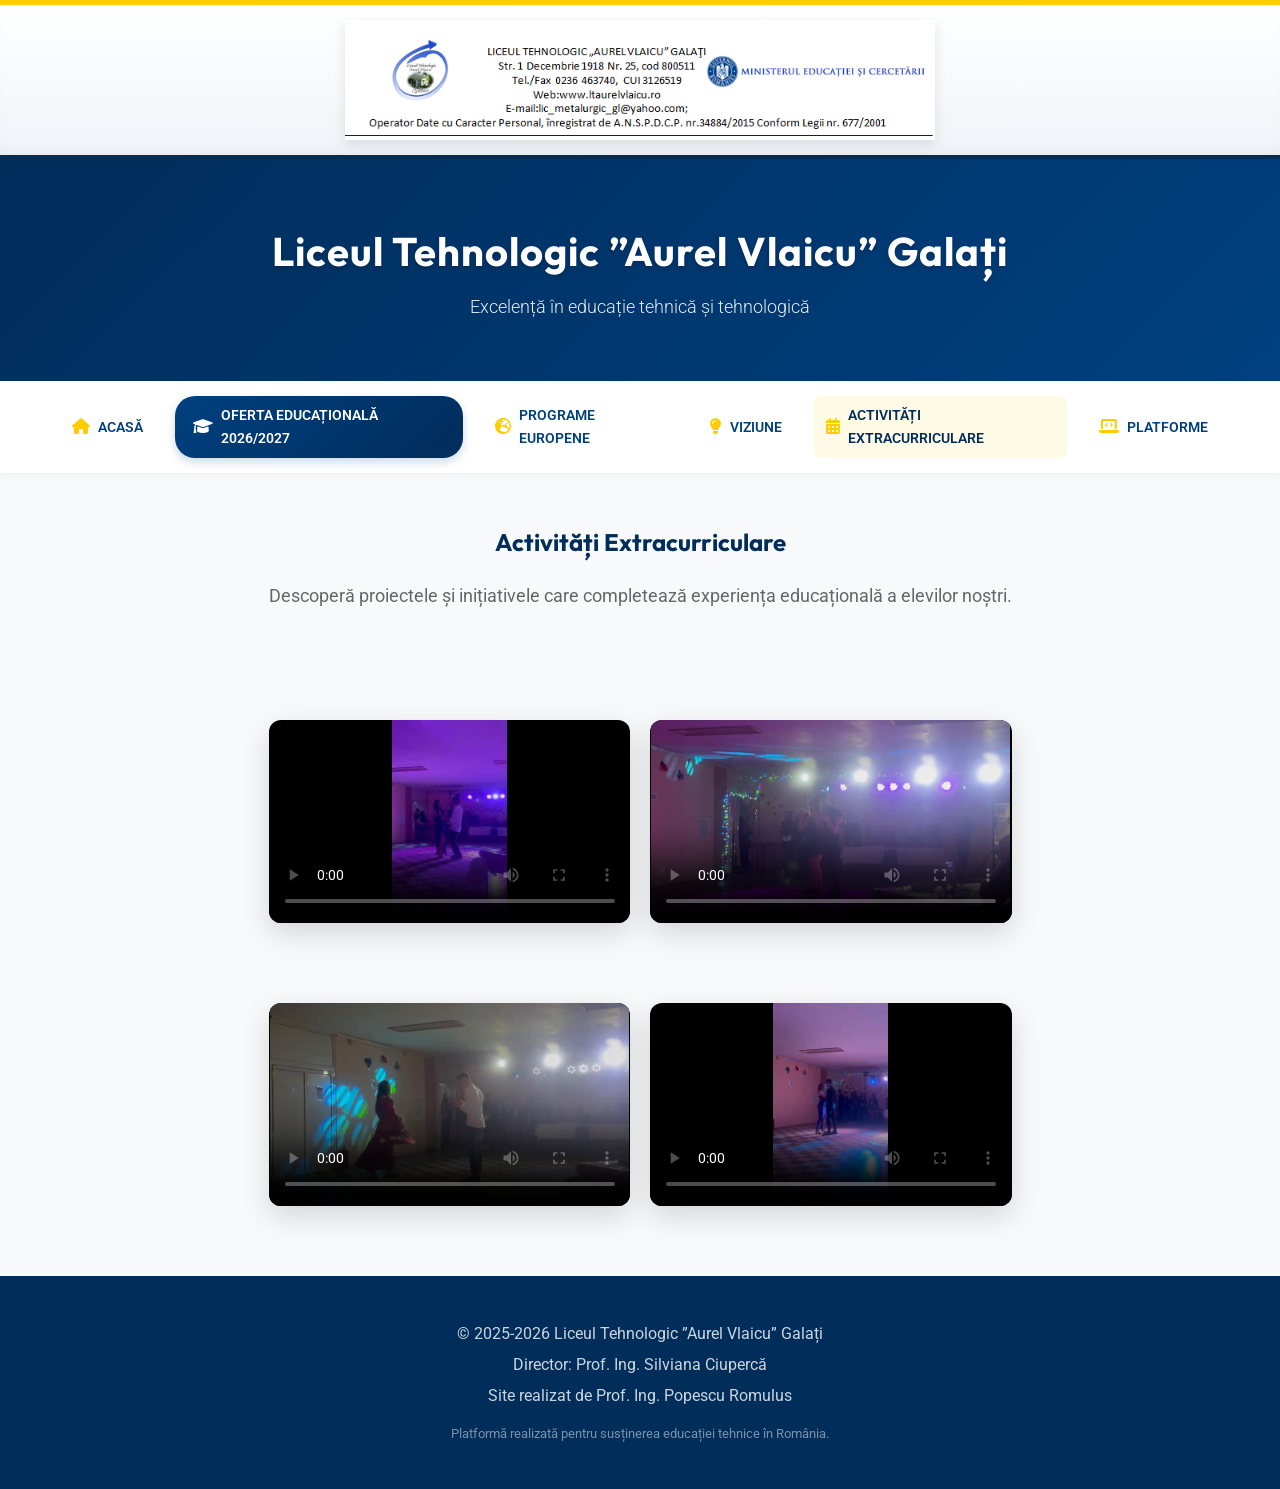
==== activitati.html @ 50ab6274 "Fresh start - Clean repository" ====
<!DOCTYPE html>
<html lang="ro">

<head>
    <meta charset="UTF-8">
    <meta name="viewport" content="width=device-width, initial-scale=1.0">
    <title>Activități Extracurriculare | Liceul Tehnologic ”Aurel Vlaicu” Galați</title>
    <!-- FontAwesome -->
    <link rel="stylesheet" href="https://cdnjs.cloudflare.com/ajax/libs/font-awesome/6.0.0/css/all.min.css">
    <!-- Main CSS -->
    <link rel="stylesheet" href="css/style.css">
</head>

<body>

    <!-- Official Header -->
    <div class="official-bar">
        <img src="media/antet.png" alt="Antet Liceul Tehnologic Aurel Vlaicu Galați">
    </div>

    <!-- Main Header -->
    <header class="main-header">
        <div class="container">
            <h1>Liceul Tehnologic ”Aurel Vlaicu” Galați</h1>
            <p>Excelență în educație tehnică și tehnologică</p>
        </div>
    </header>

    <!-- Navigation -->
    <nav class="navbar">
        <div class="container nav-container">
            <button class="nav-toggle" aria-label="Deschide meniu">
                <i class="fas fa-bars"></i>
            </button>
            <div class="nav-links">
                <a href="index.html"><i class="fas fa-home"></i> Acasă</a>
                <a href="oferta.html" class="nav-cta"><i class="fas fa-graduation-cap"></i> Oferta educațională
                    2026/2027</a>
                <a href="programe_europene.html"><i class="fas fa-globe-europe"></i> Programe Europene</a>
                <a href="viziune.html"><i class="fas fa-lightbulb"></i> Viziune</a>
                <a href="activitati.html" class="active"><i class="fas fa-calendar-alt"></i> Activități
                    extracurriculare</a>
                <a href="platforme.html"><i class="fas fa-laptop-code"></i> Platforme</a>
            </div>
        </div>
    </nav>

    <!-- Content -->
    <div class="container" style="text-align: center; margin-top: 50px; min-height: 50vh;">
        <h2>Activități Extracurriculare</h2>

        <p
            style="font-size: 1.1rem; line-height: 1.6; max-width: 800px; margin: 0 auto 40px; color: var(--text-light);">
            Descoperă proiectele și inițiativele care completează experiența educațională a elevilor noștri.
        </p>

        <div class="grid" style="grid-template-columns: repeat(auto-fit, minmax(250px, 1fr)); gap: 20px;">
            <!-- Video: Balul Bobocilor Intro -->
            <!-- Video: Balul Bobocilor Intro -->
            <div class="video-container">
                <video controls poster="media/balul_bobocilor_intro_thumb.jpg">
                    <source src="media/balul_bobocilor_intro.mp4" type="video/mp4">
                    Browserul tău nu suportă elementul video.
                </video>
            </div>

            <!-- Video: Balul Bobocilor Partea 1 -->
            <div class="video-container">
                <video controls poster="media/balul_bobocilor_1_thumb.jpg">
                    <source src="media/balul_bobocilor_1.mp4" type="video/mp4">
                    Browserul tău nu suportă elementul video.
                </video>
            </div>

            <!-- Video: Balul Bobocilor Partea 2 -->
            <div class="video-container">
                <video controls poster="media/balul_bobocilor_2_thumb.jpg">
                    <source src="media/balul_bobocilor_2.mp4" type="video/mp4">
                    Browserul tău nu suportă elementul video.
                </video>
            </div>

            <!-- Video: Balul Bobocilor Partea 3 -->
            <div class="video-container">
                <video controls poster="media/balul_bobocilor_3_thumb.jpg">
                    <source src="media/balul_bobocilor_3.mp4" type="video/mp4">
                    Browserul tău nu suportă elementul video.
                </video>
            </div>
        </div>
    </div>

    <!-- Footer -->
    <footer>
        <div class="container">
            <p>&copy; 2025-2026 Liceul Tehnologic ”Aurel Vlaicu” Galați</p>
            <p>Director: Prof. Ing. Silviana Ciupercă</p>
            <p>Site realizat de Prof. Ing. Popescu Romulus</p>
            <p><small>Platformă realizată pentru susținerea educației tehnice în România.</small></p>
        </div>
    </footer>

    <script>
        // Mobile Menu Toggle
        document.addEventListener('DOMContentLoaded', () => {
            const navToggle = document.querySelector('.nav-toggle');
            const navLinks = document.querySelector('.nav-links');

            if (navToggle) {
                navToggle.addEventListener('click', () => {
                    navLinks.classList.toggle('active');
                    const icon = navToggle.querySelector('i');
                    if (navLinks.classList.contains('active')) {
                        icon.classList.remove('fa-bars');
                        icon.classList.add('fa-times');
                    } else {
                        icon.classList.remove('fa-times');
                        icon.classList.add('fa-bars');
                    }
                });
            }
        });
    </script>

    <!-- Script to handle video playback and global audio -->
    <script>
        document.addEventListener('DOMContentLoaded', function () {
            var videos = document.querySelectorAll('video');
            videos.forEach(function (video) {
                video.addEventListener('play', function () {
                    // Start fullscreen on play
                    try {
                        if (video.requestFullscreen) {
                            video.requestFullscreen();
                        } else if (video.webkitRequestFullscreen) { /* Chrome, Safari & Opera */
                            video.webkitRequestFullscreen();
                        } else if (video.mozRequestFullScreen) { /* Firefox */
                            video.mozRequestFullScreen();
                        } else if (video.msRequestFullscreen) { /* IE/Edge */
                            video.msRequestFullscreen();
                        } else if (video.webkitEnterFullscreen) { /* iOS */
                            video.webkitEnterFullscreen();
                        }
                    } catch (err) {
                        console.log("Fullscreen request failed: " + err);
                    }

                    // Send message to parent (start.html) to pause global music
                    window.parent.postMessage('pauseMusic', '*');

                    // Pause other videos on this page
                    videos.forEach(function (otherVideo) {
                        if (otherVideo !== video) {
                            otherVideo.pause();
                        }
                    });
                });
            });
        });
    </script>
</body>

</html>
---- css/style.css ----
/* Google Fonts Import */
@import url('https://fonts.googleapis.com/css2?family=Outfit:wght@300;400;600;700&family=Roboto:wght@300;400;500&display=swap');

:root {
    /* Color Palette */
    --primary-blue: #004080;
    --secondary-blue: #002d5a;
    --accent-gold: #ffcc00;
    --accent-hover: #e6b800;
    --light-bg: #f8f9fa;
    --white: #ffffff;
    --text-dark: #333333;
    --text-light: #666666;

    /* Gradients & Accents */
    --gradient-primary: linear-gradient(135deg, var(--primary-blue), var(--secondary-blue));
    --gradient-gold: linear-gradient(135deg, #ffcc00, #ffdb4d);
    --gradient-hero: linear-gradient(to bottom, #ffffff, #f0f8ff);
    /* Subtle top fade */
    --gradient-card: linear-gradient(to right, var(--primary-blue), var(--accent-gold));

    /* Variables */
    --shadow-sm: 0 2px 5px rgba(0, 0, 0, 0.05);
    --shadow-md: 0 4px 10px rgba(0, 0, 0, 0.1);
    --shadow-lg: 0 10px 30px rgba(0, 0, 0, 0.15);
    --radius-md: 8px;
    --radius-lg: 12px;
    --radius-pill: 50px;
    --container-width: 1200px;
}

/* Reset & Base Styles */
* {
    box-sizing: border-box;
}

body {
    font-family: 'Roboto', sans-serif;
    margin: 0;
    padding: 0;
    background-color: var(--light-bg);
    color: var(--text-dark);
    line-height: 1.6;
    display: flex;
    flex-direction: column;
    min-height: 100vh;
}

h1,
h2,
h3,
h4,
h5,
h6 {
    font-family: 'Outfit', sans-serif;
    margin-top: 0;
    color: var(--secondary-blue);
}

a {
    text-decoration: none;
    color: inherit;
}

ul {
    list-style: none;
    padding: 0;
    margin: 0;
}

img,
video {
    max-width: 100%;
    height: auto;
    display: block;
}

/* Layout Utilities */
.container {
    max-width: var(--container-width);
    margin: 0 auto;
    padding: 0 20px;
}

/* Official Top Bar */
.official-bar {
    background: linear-gradient(to bottom, #ffffff, #f0f4f8);
    /* Subtle gradient */
    text-align: center;
    padding: 15px 10px;
    border-top: 5px solid var(--accent-gold);
    /* Gold accent on top */
    border-bottom: 4px solid var(--secondary-blue);
    position: relative;
    box-shadow: inset 0 -10px 20px -10px rgba(0, 0, 0, 0.05);
    /* Inner shadow for depth */
}

.official-bar::after {
    /* Optional: Subtle pattern overlay or shine effect */
    content: '';
    position: absolute;
    top: 0;
    left: 0;
    right: 0;
    bottom: 0;
    background-image: radial-gradient(var(--primary-blue) 0.5px, transparent 0.5px);
    background-size: 20px 20px;
    opacity: 0.03;
    pointer-events: none;
}

.official-bar img {
    margin: 0 auto;
    max-height: 120px;
    position: relative;
    z-index: 1;
    filter: drop-shadow(0 4px 6px rgba(0, 0, 0, 0.1));
    /* Pop the logo slightly */
    transition: transform 0.3s ease;
}

.official-bar:hover img {
    transform: scale(1.02);
    /* Gentle zoom on hover */
}

/* Main Header */
.main-header {
    background: linear-gradient(135deg, var(--secondary-blue), var(--primary-blue));
    color: var(--white);
    padding: 60px 20px;
    text-align: center;
    box-shadow: var(--shadow-md);
    position: relative;
    overflow: hidden;
}

.main-header h1 {
    color: var(--white);
    font-size: 2.5rem;
    letter-spacing: 1px;
    margin-bottom: 10px;
    text-shadow: 0 2px 4px rgba(0, 0, 0, 0.2);
}

.main-header p {
    font-size: 1.1rem;
    font-weight: 300;
    opacity: 0.9;
    margin: 0;
}

/* Navigation */
.navbar {
    background: var(--white);
    padding: 0;
    position: sticky;
    top: 0;
    z-index: 1000;
    box-shadow: var(--shadow-sm);
}

.nav-container {
    display: flex;
    justify-content: center;
    align-items: center;
    padding: 0 20px;
    position: relative;
}

.nav-links {
    display: flex;
    gap: 20px;
    padding: 15px 0;
}

.nav-links a {
    color: var(--primary-blue);
    font-weight: 600;
    text-transform: uppercase;
    font-size: 0.9rem;
    padding: 8px 12px;
    border-radius: var(--radius-md);
    transition: all 0.3s ease;
    position: relative;
    display: flex;
    align-items: center;
    gap: 8px;
}

.nav-links a i {
    font-size: 1.1em;
    color: var(--accent-gold);
    transition: transform 0.3s ease;
}

.nav-links a:hover {
    color: var(--secondary-blue);
    background-color: rgba(0, 64, 128, 0.05);
    transform: translateY(-2px);
}

.nav-links a:hover i {
    transform: scale(1.2);
}

.nav-links a.active {
    color: var(--secondary-blue);
    background-color: rgba(255, 204, 0, 0.1);
}

/* CTA Button Styling for 'Oferta' */
.nav-links a.nav-cta {
    background: linear-gradient(135deg, var(--primary-blue), var(--secondary-blue));
    color: white !important;
    padding: 8px 18px;
    border-radius: 20px;
    box-shadow: 0 4px 10px rgba(0, 64, 128, 0.2);
}

.nav-links a.nav-cta:hover {
    box-shadow: 0 6px 15px rgba(0, 64, 128, 0.4);
    transform: translateY(-3px);
    background: linear-gradient(135deg, var(--secondary-blue), var(--primary-blue));
}

.nav-links a.nav-cta i {
    color: #fff;
}

/* Mobile Toggle */
.nav-toggle {
    display: none;
    background: none;
    border: none;
    font-size: 1.5rem;
    color: var(--primary-blue);
    cursor: pointer;
    padding: 10px;
}

/* Mobile Responsive */
@media (max-width: 992px) {
    .nav-container {
        justify-content: space-between;
        padding: 15px 20px;
    }

    .nav-toggle {
        display: block;
    }

    .nav-links {
        display: none;
        position: absolute;
        top: 100%;
        left: 0;
        right: 0;
        background: var(--white);
        flex-direction: column;
        align-items: stretch;
        padding: 20px;
        box-shadow: 0 10px 20px rgba(0, 0, 0, 0.1);
        border-top: 1px solid #eee;
        gap: 10px;
        animation: slideDown 0.3s ease forwards;
        z-index: 999;
    }

    .nav-links.active {
        display: flex;
    }

    .nav-links a {
        justify-content: flex-start;
        padding: 12px 15px;
        width: 100%;
        /* Full width for clickable area */
        box-sizing: border-box;
    }

    .nav-links a:hover {
        transform: translateX(5px);
    }

    .nav-links a.nav-cta {
        justify-content: center;
        margin-top: 10px;
        text-align: center;
    }
}

@keyframes slideDown {
    from {
        opacity: 0;
        transform: translateY(-10px);
    }

    to {
        opacity: 1;
        transform: translateY(0);
    }
}

/* Hero Section */
.hero {
    background: var(--gradient-hero);
    padding: 80px 20px;
    text-align: center;
    display: flex;
    flex-direction: column;
    align-items: center;
    justify-content: center;
    min-height: 40vh;
    border-bottom: 1px solid rgba(0, 0, 0, 0.05);
    /* Subtle seperation */
}

.hero h2 {
    color: var(--primary-blue);
    font-size: 2.5rem;
    margin-bottom: 20px;
    position: relative;
    display: inline-block;
}

.hero h2::after {
    content: '';
    display: block;
    width: 60px;
    height: 4px;
    background: var(--accent-gold);
    margin: 10px auto 0;
    border-radius: 2px;
}

.hero p {
    font-size: 1.5rem;
    max-width: 800px;
    color: var(--primary-blue);
    margin-bottom: 40px;
    font-style: italic;
    font-weight: 500;
}

/* Custom Scrollbar */
::-webkit-scrollbar {
    width: 12px;
}

::-webkit-scrollbar-track {
    background: #f1f1f1;
}

::-webkit-scrollbar-thumb {
    background: #c1c1c1;
    border-radius: 6px;
    border: 3px solid #f1f1f1;
    /* Padding effect */
}

::-webkit-scrollbar-thumb:hover {
    background: var(--primary-blue);
}

/* Buttons */
.btn {
    display: inline-block;
    padding: 12px 30px;
    background: var(--primary-blue);
    background-image: linear-gradient(135deg, var(--primary-blue), #0056b3);
    /* Subtle Gradient */
    color: var(--white);
    font-weight: 600;
    border-radius: var(--radius-pill);
    transition: all 0.3s ease;
    box-shadow: 0 4px 6px rgba(0, 0, 0, 0.1);
    border: none;
    cursor: pointer;
    text-align: center;
}

.btn:hover {
    background: var(--secondary-blue);
    transform: translateY(-2px);
    box-shadow: var(--shadow-lg);
}

.btn-accent {
    background: var(--accent-gold);
    background-image: var(--gradient-gold);
    color: var(--secondary-blue);
    border: 1px solid rgba(0, 0, 0, 0.05);
}

.btn-accent:hover {
    background: #ffdb4d;
    /* Review */
    transform: translateY(-2px);
    box-shadow: 0 5px 15px rgba(255, 204, 0, 0.4);
    /* Gold Glow */
}

/* Grid System & Cards */
.grid {
    display: grid;
    grid-template-columns: repeat(auto-fit, minmax(300px, 1fr));
    gap: 30px;
    padding: 40px 0;
    padding: 40px 0;
}

.grid-2-col {
    display: grid;
    grid-template-columns: repeat(2, 1fr);
    gap: 30px;
    padding: 40px 0;
}

@media (max-width: 768px) {
    .grid-2-col {
        grid-template-columns: 1fr;
    }
}

.grid-3-balanced {
    display: grid;
    grid-template-columns: repeat(3, 1fr);
    gap: 30px;
    padding: 40px 0;
}

@media (max-width: 1024px) {
    .grid-3-balanced {
        grid-template-columns: repeat(2, 1fr);
    }
}

@media (max-width: 768px) {
    .grid-3-balanced {
        grid-template-columns: 1fr;
    }
}


.card {
    background: var(--white);
    border-radius: var(--radius-lg);
    overflow: hidden;
    box-shadow: var(--shadow-sm);
    transition: transform 0.3s ease, box-shadow 0.3s ease;
    border: none;
    /* Gradient top bar handled by ::before */
    position: relative;
    display: flex;
    flex-direction: column;
    height: 100%;
}

.card::before {
    content: '';
    position: absolute;
    top: 0;
    left: 0;
    right: 0;
    height: 5px;
    background: var(--gradient-card);
}

.card:hover {
    transform: translateY(-8px);
    box-shadow: var(--shadow-lg);
}

.card-content {
    padding: 30px;
    flex-grow: 1;
    display: flex;
    flex-direction: column;
    align-items: center;
    text-align: center;
}

.card h3 {
    margin: 15px 0 10px;
    font-size: 1.4rem;
}

.card p {
    color: var(--text-light);
    font-size: 0.95rem;
}

.icon-box {
    font-size: 3rem;
    color: var(--accent-gold);
    margin-bottom: 15px;
    background: rgba(255, 204, 0, 0.1);
    width: 80px;
    height: 80px;
    display: flex;
    align-items: center;
    justify-content: center;
    border-radius: 50%;
}

.card .btn {
    border-radius: 0;
    width: 100%;
    padding: 15px;
}

/* Footer */
footer {
    background: var(--secondary-blue);
    color: var(--white);
    text-align: center;
    padding: 40px 20px;
    margin-top: auto;
    /* Pushes footer to bottom if content is short */
}

footer p {
    margin: 5px 0;
    opacity: 0.8;
}

footer small {
    display: block;
    margin-top: 15px;
    opacity: 0.6;
}

/* Responsive Design */
@media (max-width: 768px) {
    .main-header h1 {
        font-size: 2rem;
    }

    .nav-links {
        flex-direction: column;
        gap: 15px;
    }

    .hero {
        padding: 60px 20px;
    }

    .hero h2 {
        font-size: 2rem;
    }
}

/* Utilities for Guide Pages */
.video-container {
    margin: 30px auto;
    background: #000;
    border-radius: var(--radius-lg);
    overflow: hidden;
    box-shadow: var(--shadow-lg);
    /* Stil YouTube aspect ratio 16:9 */
    position: relative;
    width: 100%;
    aspect-ratio: 16 / 9;
}

.video-container video {
    position: absolute;
    top: 0;
    left: 0;
    width: 100%;
    height: 100%;
    object-fit: contain;
    /* Asigură că, conținutul este vizibil fără decupare */
}

.note {
    background: #fff3cd;
    color: #856404;
    padding: 15px;
    border-left: 5px solid #ffeeba;
    margin-top: 20px;
    border-radius: var(--radius-md);
    font-size: 0.95em;
}

/* Video Modal Styles */
.modal {
    display: none;
    position: fixed;
    z-index: 2000;
    left: 0;
    top: 0;
    width: 100%;
    height: 100%;
    overflow: auto;
    background-color: rgba(0, 0, 0, 0.9);
    align-items: center;
    justify-content: center;
}

.modal-content {
    background-color: transparent;
    margin: auto;
    padding: 0;
    width: 90%;
    max-width: 1200px;
    position: relative;
    border-radius: var(--radius-lg);
}

.close-modal {
    color: var(--white);
    position: absolute;
    top: -40px;
    right: 0;
    font-size: 35px;
    font-weight: bold;
    cursor: pointer;
    transition: color 0.3s;
}

.close-modal:hover {
    color: var(--accent-gold);
}

/* PDF Viewer Styles */
/* PDF Viewer Styles */
/* PDF Viewer Styles */
.pdf-compact {
    max-width: 700px !important;
    /* Slightly wider for better presence */
    margin: 0 auto 50px;
    background: var(--white);
    border-radius: var(--radius-lg);
    box-shadow: 0 15px 35px rgba(0, 0, 0, 0.15);
    /* Deeper, softer shadow */
    overflow: hidden;
    /* Card Container properties */
    border: 1px solid rgba(0, 0, 0, 0.05);
    border-top: 5px solid var(--accent-gold);
    /* Gold Brand Accent */
    transition: transform 0.3s ease;
}

.pdf-compact:hover {
    transform: translateY(-5px);
    /* Subtle lift effect */
}

.pdf-controls {
    display: flex;
    justify-content: space-between;
    align-items: center;
    background: #fff;
    padding: 15px 25px;
    border-bottom: 1px solid #f0f0f0;
}

.pdf-controls .btn {
    border-radius: 50px;
    /* Pill shaped buttons */
    padding: 8px 20px;
    font-size: 0.9rem;
    box-shadow: none;
    border: 1px solid #eee;
    background: #f8f9fa;
    color: var(--primary-blue);
}

.pdf-controls .btn:hover {
    background: var(--primary-blue);
    color: #fff;
    border-color: var(--primary-blue);
    transform: translateY(-2px);
    box-shadow: 0 4px 10px rgba(0, 64, 128, 0.2);
}

.pdf-controls #fullscreen-btn {
    background: rgba(255, 204, 0, 0.1);
    /* Subtle Gold BG */
    color: #b38f00;
    border-color: transparent;
}

.pdf-controls #fullscreen-btn:hover {
    background: var(--accent-gold);
    color: var(--secondary-blue);
}


.pdf-canvas-container {
    background: #333;
    /* Darker background for contrast */
    padding: 30px;
    text-align: center;
    position: relative;
    min-height: 350px;
    display: flex;
    align-items: center;
    justify-content: center;
    background-image: radial-gradient(#444 1px, transparent 1px);
    background-size: 20px 20px;
    /* Subtle pattern */
}

.pdf-footer {
    padding: 25px;
    background: #fff;
    text-align: center;
    border-top: 1px solid #f0f0f0;
}

.pdf-download-btn {
    display: inline-flex;
    align-items: center;
    gap: 10px;
    background: var(--primary-blue);
    color: white;
    padding: 12px 25px;
    border-radius: var(--radius-pill);
    font-weight: 600;
    transition: all 0.3s ease;
    box-shadow: var(--shadow-sm);
}

.pdf-download-btn:hover {
    background: var(--secondary-blue);
    transform: translateY(-2px);
    box-shadow: var(--shadow-md);
}

.pdf-fullscreen {
    position: fixed;
    top: 0;
    left: 0;
    width: 100vw !important;
    height: 100vh !important;
    max-width: none !important;
    z-index: 9999;
    background: rgba(0, 0, 0, 0.9);
    padding: 0 !important;
    margin: 0 !important;
    display: flex;
    flex-direction: column;
    overflow-y: auto;
}

.pdf-fullscreen .pdf-controls {
    border-radius: 0 !important;
    background: #f0f0f0 !important;
    padding: 15px 20px !important;
    position: sticky;
    top: 0;
    z-index: 10;
}

.pdf-fullscreen .pdf-canvas-container {
    flex-grow: 1;
    border-radius: 0 !important;
    padding: 40px !important;
    min-height: 100%;
}

.pdf-fullscreen .pdf-footer {
    display: none;
    /* Ascunde subsolul de descărcare în modul ecran complet pentru a economisi spațiu */
}

.pdf-fullscreen canvas {
    max-height: 85vh !important;
    /* Încadrare confortabilă în înălțimea ecranului */
    max-width: 90vw !important;
    /* Încadrare în lățimea ecranului */
    width: auto !important;
    height: auto !important;
    /* Menține raportul de aspect */
    box-shadow: 0 0 30px rgba(0, 0, 0, 0.5);
}

/* Three-column presentation layout */
.presentation-layout {
    display: flex;
    flex-direction: row;
    align-items: flex-start;
    justify-content: center;
    gap: 30px;
    max-width: 1400px;
    /* Allow more width for this section */
    margin: 0 auto 60px;
    padding: 0 20px;
    flex-wrap: wrap;
    /* Wrap on smaller screens */
}

.presentation-side {
    flex: 1;
    min-width: 300px;
    max-width: 400px;
}

.presentation-main {
    flex: 2;
    min-width: min(600px, 100%);
    max-width: 800px;
}

/* Adjust video card for side column */
.presentation-side .video-card {
    max-width: 100% !important;
    margin-bottom: 20px;
}

@media (max-width: 1200px) {
    .presentation-layout {
        flex-direction: column;
        align-items: center;
    }

    .presentation-side,
    .presentation-main {
        width: 100%;
        max-width: 700px;
        flex: auto;
    }

    .presentation-side {
        order: 2;
        /* Put videos below PDF on mobile */
    }

    .presentation-main {
        order: 1;
        /* Put PDF on top on mobile */
        margin-bottom: 30px;
    }
}

/* Adjusted Video Styles */
.video-container {
    position: relative;
    background: #000;
    overflow: hidden;
}

.video-card {
    background: var(--white);
    padding: 20px;
    border-radius: var(--radius-lg);
    box-shadow: var(--shadow-sm);
}

/* Featured Card Style (extracted from erasmus.html) */
.featured-card {
    background: var(--white);
    border-radius: var(--radius-lg);
    box-shadow: var(--shadow-md);
    overflow: hidden;
    margin-bottom: 25px;
    display: flex;
    flex-wrap: wrap;
    border-left: 4px solid var(--primary-blue);
    max-width: 600px;
    margin-left: auto;
    margin-right: auto;
}

.featured-card-content {
    flex: 1;
    min-width: 250px;
    padding: 15px;
    display: flex;
    flex-direction: column;
    justify-content: center;
}

.featured-card-image {
    flex: 1;
    min-width: 200px;
    background: #000;
}

.featured-card-image img {
    width: 100%;
    height: 100%;
    object-fit: cover;
    min-height: 180px;
    opacity: 0.9;
}

.featured-card h3 {
    color: var(--primary-blue);
    font-size: 1.3rem;
    margin-bottom: 8px;
}

.featured-card .meta {
    color: var(--text-light);
    margin-bottom: 8px;
    font-size: 0.85rem;
}

.featured-card .description {
    margin-bottom: 12px;
    line-height: 1.4;
    font-size: 0.85rem;
}

.featured-card .btn-small {
    padding: 6px 12px;
    display: inline-flex;
    align-items: center;
    gap: 6px;
    font-weight: bold;
    font-size: 0.8rem;
}
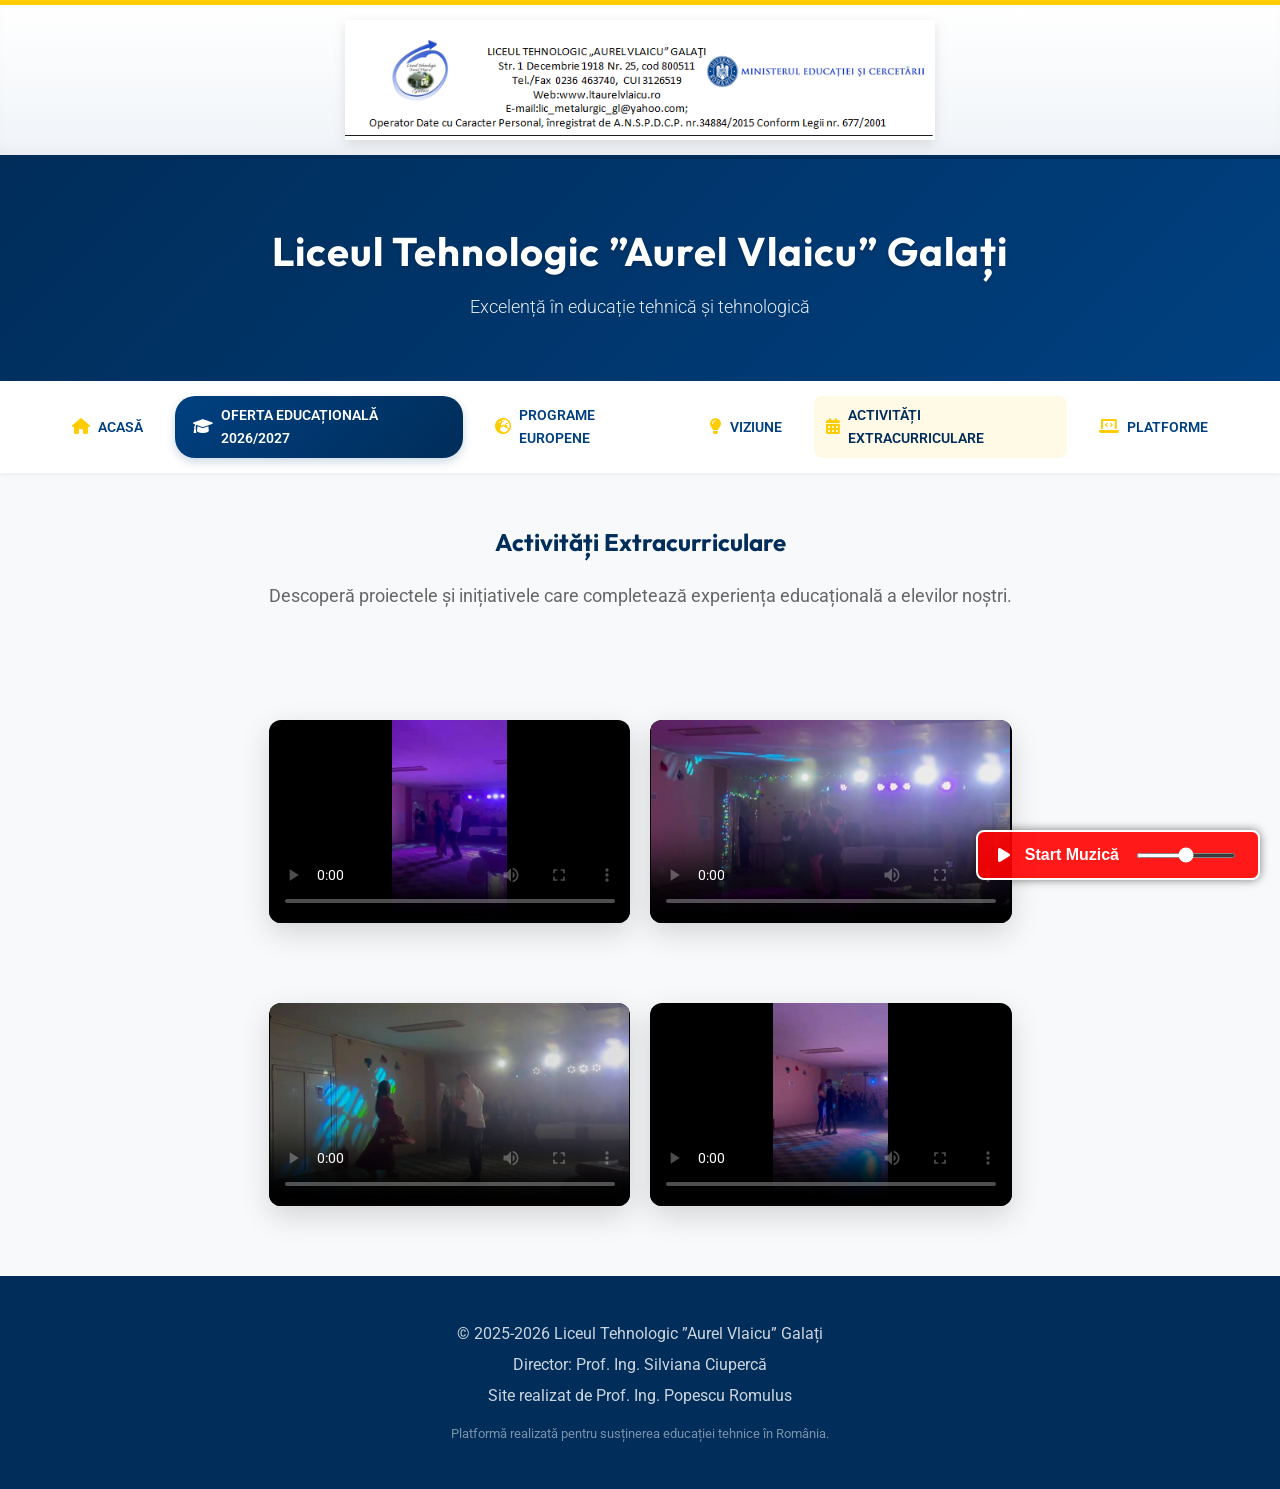
==== commit dbc87df1: "Fresh start - Clean repository upload" ====
--- a/activitati.html
+++ b/activitati.html
@@ -158,6 +158,17 @@
             });
         });
     </script>
+    <!-- Audio Player -->
+    <div id="audio-controls">
+        <i class="fas fa-play" id="play-icon"></i>
+        <span id="control-text">Start Muzică</span>
+        <input type="range" id="volume-slider" min="0" max="1" step="0.1" value="0.5">
+    </div>
+    <audio id="bg-music" loop>
+        <source src="media/background_music.mpeg" type="audio/mpeg">
+        Your browser does not support the audio element.
+    </audio>
+    <script src="js/audio.js"></script>
 </body>
 
 </html>
--- a/css/style.css
+++ b/css/style.css
@@ -779,61 +779,39 @@
     box-shadow: 0 0 30px rgba(0, 0, 0, 0.5);
 }
 
-/* Three-column presentation layout */
+/* Video Row Layout (PDF is now above this) */
 .presentation-layout {
-    display: flex;
-    flex-direction: row;
-    align-items: flex-start;
-    justify-content: center;
+    display: grid;
+    grid-template-columns: 1fr 1fr;
     gap: 30px;
     max-width: 1400px;
-    /* Allow more width for this section */
     margin: 0 auto 60px;
     padding: 0 20px;
-    flex-wrap: wrap;
-    /* Wrap on smaller screens */
 }
 
 .presentation-side {
-    flex: 1;
-    min-width: 300px;
-    max-width: 400px;
-}
-
-.presentation-main {
-    flex: 2;
-    min-width: min(600px, 100%);
-    max-width: 800px;
-}
-
-/* Adjust video card for side column */
+    width: 100%;
+}
+
+/* Ensure video card fills the side container */
 .presentation-side .video-card {
-    max-width: 100% !important;
-    margin-bottom: 20px;
-}
-
-@media (max-width: 1200px) {
+    width: 100%;
+    margin-bottom: 0;
+}
+
+/* Deprecated within this layout, but class used above - styles handled inline or via utility */
+
+@media (max-width: 992px) {
+
+    /* Stack videos when screen is too narrow for side-by-side */
     .presentation-layout {
-        flex-direction: column;
-        align-items: center;
-    }
-
-    .presentation-side,
-    .presentation-main {
+        grid-template-columns: 1fr;
+    }
+
+    .presentation-side {
         width: 100%;
         max-width: 700px;
-        flex: auto;
-    }
-
-    .presentation-side {
-        order: 2;
-        /* Put videos below PDF on mobile */
-    }
-
-    .presentation-main {
-        order: 1;
-        /* Put PDF on top on mobile */
-        margin-bottom: 30px;
+        margin: 0 auto 20px;
     }
 }
 
@@ -914,4 +892,38 @@
     gap: 6px;
     font-weight: bold;
     font-size: 0.8rem;
+}
+
+/* Audio Player Styles */
+#audio-controls {
+    position: fixed;
+    bottom: 20px;
+    right: 20px;
+    background: rgba(255, 0, 0, 0.9);
+    color: white;
+    padding: 10px 20px;
+    border-radius: 8px;
+    cursor: pointer;
+    z-index: 9999;
+    font-family: Arial, sans-serif;
+    font-size: 16px;
+    font-weight: bold;
+    display: flex;
+    align-items: center;
+    gap: 15px;
+    box-shadow: 0 0 10px rgba(0, 0, 0, 0.5);
+    border: 2px solid white;
+    transition: transform 0.3s ease, background 0.3s ease;
+}
+
+#audio-controls:hover {
+    background: rgba(200, 0, 0, 1);
+    transform: scale(1.05);
+}
+
+#volume-slider {
+    width: 100px;
+    cursor: pointer;
+    height: 5px;
+    accent-color: white;
 }
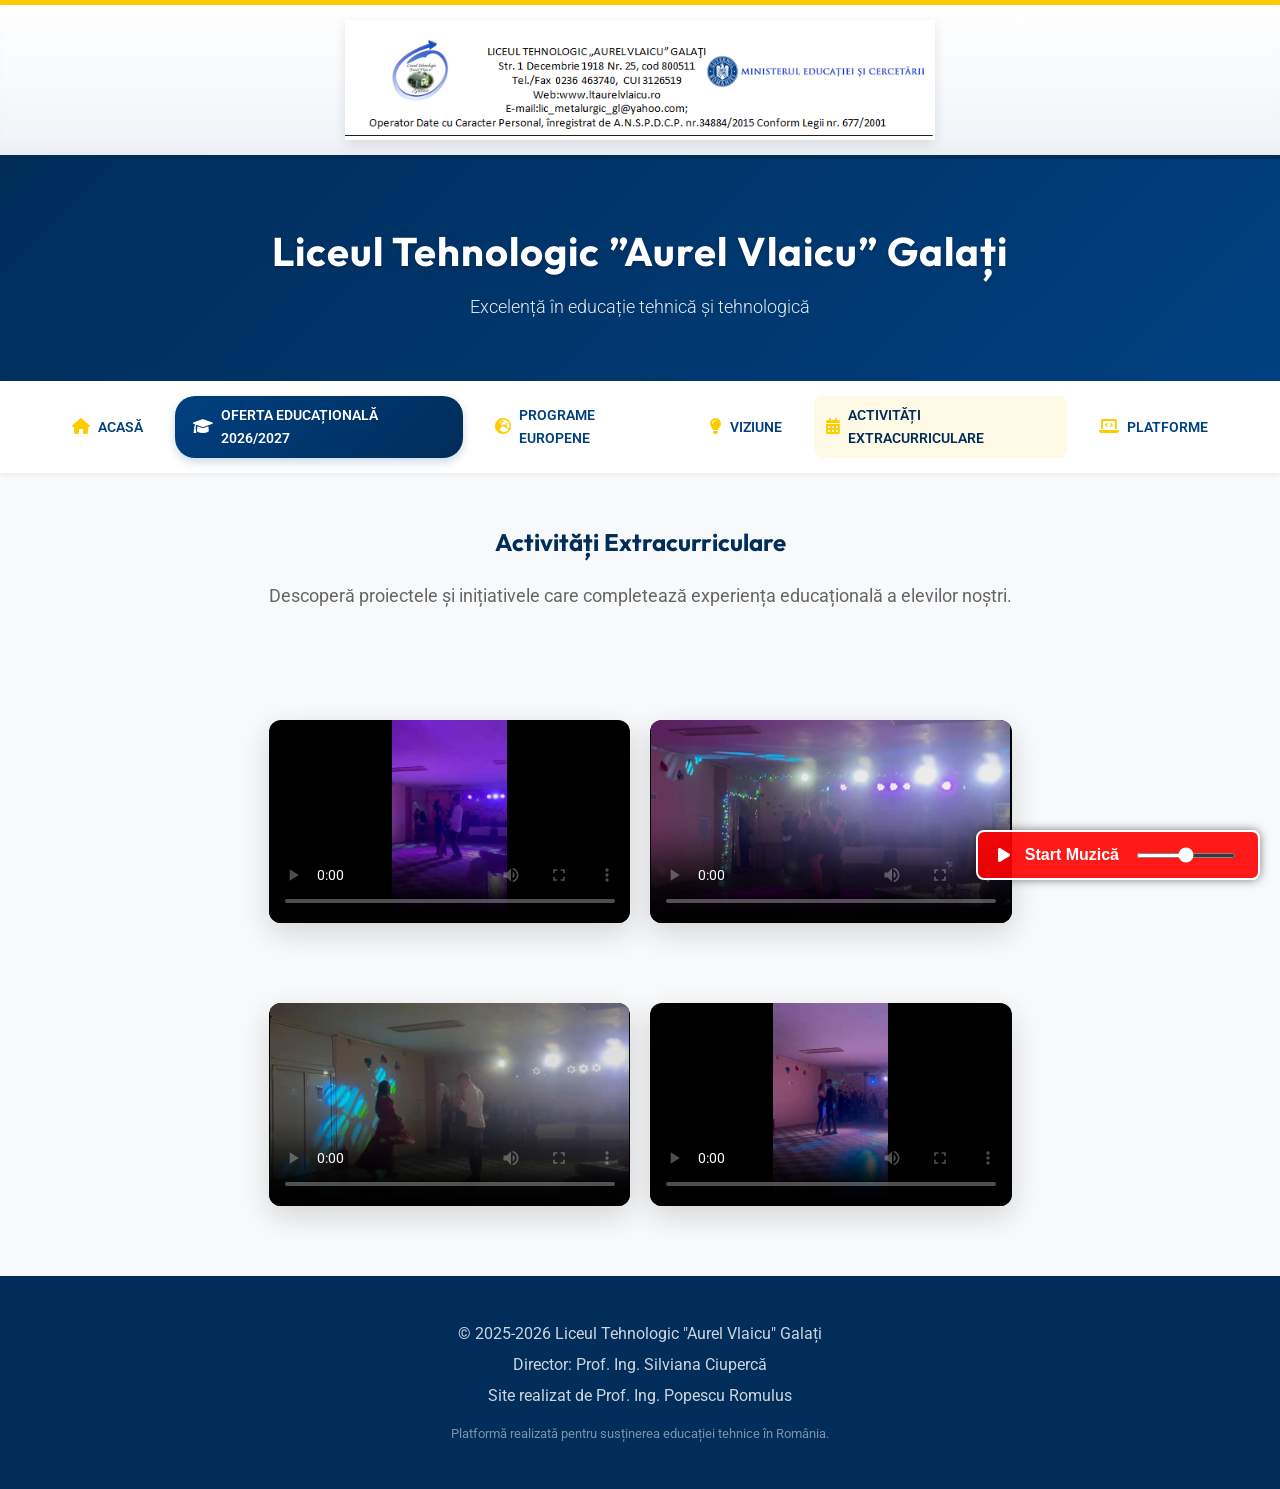
==== commit 74770468: "Optimizare cod: eliminare redundanță ~304 linii, consolidare JavaScript în fișiere externe" ====
--- a/activitati.html
+++ b/activitati.html
@@ -93,72 +93,15 @@
     <!-- Footer -->
     <footer>
         <div class="container">
-            <p>&copy; 2025-2026 Liceul Tehnologic ”Aurel Vlaicu” Galați</p>
+            <p>&copy; 2025-2026 Liceul Tehnologic "Aurel Vlaicu" Galați</p>
             <p>Director: Prof. Ing. Silviana Ciupercă</p>
             <p>Site realizat de Prof. Ing. Popescu Romulus</p>
             <p><small>Platformă realizată pentru susținerea educației tehnice în România.</small></p>
         </div>
     </footer>
 
-    <script>
-        // Mobile Menu Toggle
-        document.addEventListener('DOMContentLoaded', () => {
-            const navToggle = document.querySelector('.nav-toggle');
-            const navLinks = document.querySelector('.nav-links');
+    <!-- Audio Player -->
 
-            if (navToggle) {
-                navToggle.addEventListener('click', () => {
-                    navLinks.classList.toggle('active');
-                    const icon = navToggle.querySelector('i');
-                    if (navLinks.classList.contains('active')) {
-                        icon.classList.remove('fa-bars');
-                        icon.classList.add('fa-times');
-                    } else {
-                        icon.classList.remove('fa-times');
-                        icon.classList.add('fa-bars');
-                    }
-                });
-            }
-        });
-    </script>
-
-    <!-- Script to handle video playback and global audio -->
-    <script>
-        document.addEventListener('DOMContentLoaded', function () {
-            var videos = document.querySelectorAll('video');
-            videos.forEach(function (video) {
-                video.addEventListener('play', function () {
-                    // Start fullscreen on play
-                    try {
-                        if (video.requestFullscreen) {
-                            video.requestFullscreen();
-                        } else if (video.webkitRequestFullscreen) { /* Chrome, Safari & Opera */
-                            video.webkitRequestFullscreen();
-                        } else if (video.mozRequestFullScreen) { /* Firefox */
-                            video.mozRequestFullScreen();
-                        } else if (video.msRequestFullscreen) { /* IE/Edge */
-                            video.msRequestFullscreen();
-                        } else if (video.webkitEnterFullscreen) { /* iOS */
-                            video.webkitEnterFullscreen();
-                        }
-                    } catch (err) {
-                        console.log("Fullscreen request failed: " + err);
-                    }
-
-                    // Send message to parent (start.html) to pause global music
-                    window.parent.postMessage('pauseMusic', '*');
-
-                    // Pause other videos on this page
-                    videos.forEach(function (otherVideo) {
-                        if (otherVideo !== video) {
-                            otherVideo.pause();
-                        }
-                    });
-                });
-            });
-        });
-    </script>
-    <!-- Audio Player -->
     <div id="audio-controls">
         <i class="fas fa-play" id="play-icon"></i>
         <span id="control-text">Start Muzică</span>
@@ -169,6 +112,7 @@
         Your browser does not support the audio element.
     </audio>
     <script src="js/audio.js"></script>
+    <script src="js/navigation.js"></script>
 </body>
 
 </html>
--- a/css/style.css
+++ b/css/style.css
@@ -926,4 +926,285 @@
     cursor: pointer;
     height: 5px;
     accent-color: white;
+}
+
+/* --- School Offer Section Styles (PDF REPLICA) --- */
+.offer-html-container {
+    background: #e6e6fa;
+    /* Light lavender background matching PDF */
+    padding: 60px 40px;
+    border-radius: 0;
+    /* Removing border radius for paper look or keeping it subtle */
+    box-shadow: 0 5px 15px rgba(0, 0, 0, 0.1);
+    font-family: 'Times New Roman', Times, serif;
+    /* Serif font matching PDF */
+    color: #333;
+    line-height: 1.6;
+    max-width: 900px;
+    margin: 0 auto;
+}
+
+.offer-header {
+    text-align: left;
+    /* Aligned left as per PDF */
+    margin-bottom: 40px;
+    position: relative;
+    border-bottom: none;
+    /* Removed border */
+    padding-bottom: 0;
+}
+
+.offer-logo {
+    position: absolute;
+    top: -20px;
+    right: 0;
+    max-width: 120px;
+    height: auto;
+    border-radius: 50%;
+    /* If logo is circular */
+    box-shadow: 0 2px 5px rgba(0, 0, 0, 0.1);
+}
+
+.offer-header h3 {
+    color: #000;
+    font-size: 1.4rem;
+    margin: 0 0 10px 0;
+    font-family: 'Times New Roman', Times, serif;
+    font-weight: normal;
+}
+
+.offer-slogan {
+    background: #6a0dad;
+    /* Standard Purple */
+    color: white;
+    display: inline-block;
+    padding: 5px 15px;
+    font-weight: bold;
+    font-style: italic;
+    font-size: 1.2rem;
+    border-radius: 0;
+    /* Rectangular as in PDF */
+    box-shadow: none;
+    letter-spacing: 0.5px;
+    transform: skewX(-10deg);
+    /* Slight italic skew effect for container */
+}
+
+.offer-slogan span {
+    display: block;
+    transform: skewX(10deg);
+    /* Counter-skew text so it's readable */
+}
+
+.offer-title-section {
+    text-align: center;
+    margin-bottom: 30px;
+}
+
+.offer-title-section h2 {
+    font-family: 'Times New Roman', Times, serif;
+    font-size: 2rem;
+    font-style: italic;
+    font-weight: bold;
+    color: #000;
+    margin-bottom: 5px;
+}
+
+.offer-title-section h3 {
+    font-family: 'Times New Roman', Times, serif;
+    font-size: 1.8rem;
+    font-style: italic;
+    font-weight: bold;
+    color: #000;
+    margin-top: 0;
+}
+
+.intro-text {
+    font-size: 1.2rem;
+    text-align: left;
+    margin-bottom: 20px;
+    color: #6a0dad;
+    /* Purple intro text */
+}
+
+.offer-list {
+    list-style-type: disc;
+    padding-left: 40px;
+    margin-bottom: 30px;
+}
+
+.offer-list li {
+    margin-bottom: 10px;
+    font-size: 1.1rem;
+    color: #6a0dad;
+    /* Purple text for list items */
+}
+
+.offer-list li strong {
+    font-weight: bold;
+}
+
+.highlight-box {
+    background-color: #f9f9f9;
+    /* Very light background for contrast */
+    color: #2e8b57;
+    /* SeaGreen text matching PDF */
+    font-weight: bold;
+    font-style: italic;
+    font-size: 1.2rem;
+    padding: 20px;
+    margin: 30px 0;
+    text-align: justify;
+    border-left: 5px solid #2e8b57;
+    /* Decorative border matching theme */
+}
+
+.principles-section h4 {
+    color: #2e8b57;
+    /* Green color for Principles header */
+    font-size: 1.3rem;
+    font-weight: bold;
+    margin-bottom: 15px;
+}
+
+.principles-list {
+    list-style-type: none;
+    /* Custom bullets */
+    padding-left: 20px;
+}
+
+.principles-list li {
+    margin-bottom: 15px;
+    font-size: 1.1rem;
+    color: #2e8b57;
+    /* Green text */
+    position: relative;
+    padding-left: 15px;
+}
+
+/* Custom green square bullet */
+.principles-list li::before {
+    content: "■";
+    color: #2e8b57;
+    position: absolute;
+    left: -15px;
+    font-size: 0.8em;
+    top: 2px;
+}
+
+.principles-list li strong {
+    font-weight: bold;
+}
+
+/* Placeholder and New Section Styles */
+.offer-section {
+    margin-top: 40px;
+    padding-top: 20px;
+    border-top: 1px dashed #ccc;
+}
+
+.offer-section h4 {
+    color: var(--primary-blue);
+    font-size: 1.4rem;
+    margin-bottom: 20px;
+    border-bottom: 2px solid var(--accent-gold);
+    display: inline-block;
+}
+
+.placeholder {
+    background: #fff3cd;
+    border: 2px dashed #e0a800;
+    padding: 30px;
+    text-align: center;
+    color: #856404;
+    border-radius: var(--radius-md);
+    margin-bottom: 30px;
+}
+
+.placeholder p {
+    margin: 0;
+    font-size: 1.1rem;
+}
+
+/* Offer Table Styles */
+.table-responsive {
+    overflow-x: auto;
+    margin-bottom: 30px;
+}
+
+.offer-table {
+    width: 100%;
+    border-collapse: collapse;
+    font-family: 'Times New Roman', Times, serif;
+    font-size: 1rem;
+}
+
+.offer-table th,
+.offer-table td {
+    border: 1px solid #ddd;
+    padding: 12px;
+    text-align: left;
+    vertical-align: middle;
+}
+
+.offer-table th {
+    background-color: var(--primary-blue);
+    color: white;
+    font-weight: bold;
+    text-transform: uppercase;
+    font-size: 0.9rem;
+}
+
+.offer-table tr:nth-child(even) {
+    background-color: #f9f9f9;
+}
+
+.offer-table tr:hover {
+    background-color: #f1f1f1;
+}
+
+.badge {
+    padding: 4px 8px;
+    border-radius: 4px;
+    font-size: 0.8rem;
+    font-weight: bold;
+    text-transform: uppercase;
+    color: white;
+    font-family: sans-serif;
+}
+
+.badge.dual {
+    background-color: #28a745;
+    /* Green for Dual */
+}
+
+.badge.stat {
+    background-color: #007bff;
+    /* Blue for Stat */
+}
+
+/* Partners Grid */
+.partners-grid {
+    display: flex;
+    flex-wrap: wrap;
+    gap: 15px;
+    justify-content: center;
+}
+
+.partner-item {
+    background: white;
+    border: 1px solid #eee;
+    padding: 10px 20px;
+    border-radius: 20px;
+    font-weight: bold;
+    color: var(--secondary-blue);
+    box-shadow: 0 2px 5px rgba(0, 0, 0, 0.05);
+    transition: transform 0.2s;
+    font-family: sans-serif;
+}
+
+.partner-item:hover {
+    transform: translateY(-2px);
+    box-shadow: 0 4px 8px rgba(0, 0, 0, 0.1);
+    background: var(--light-bg);
 }
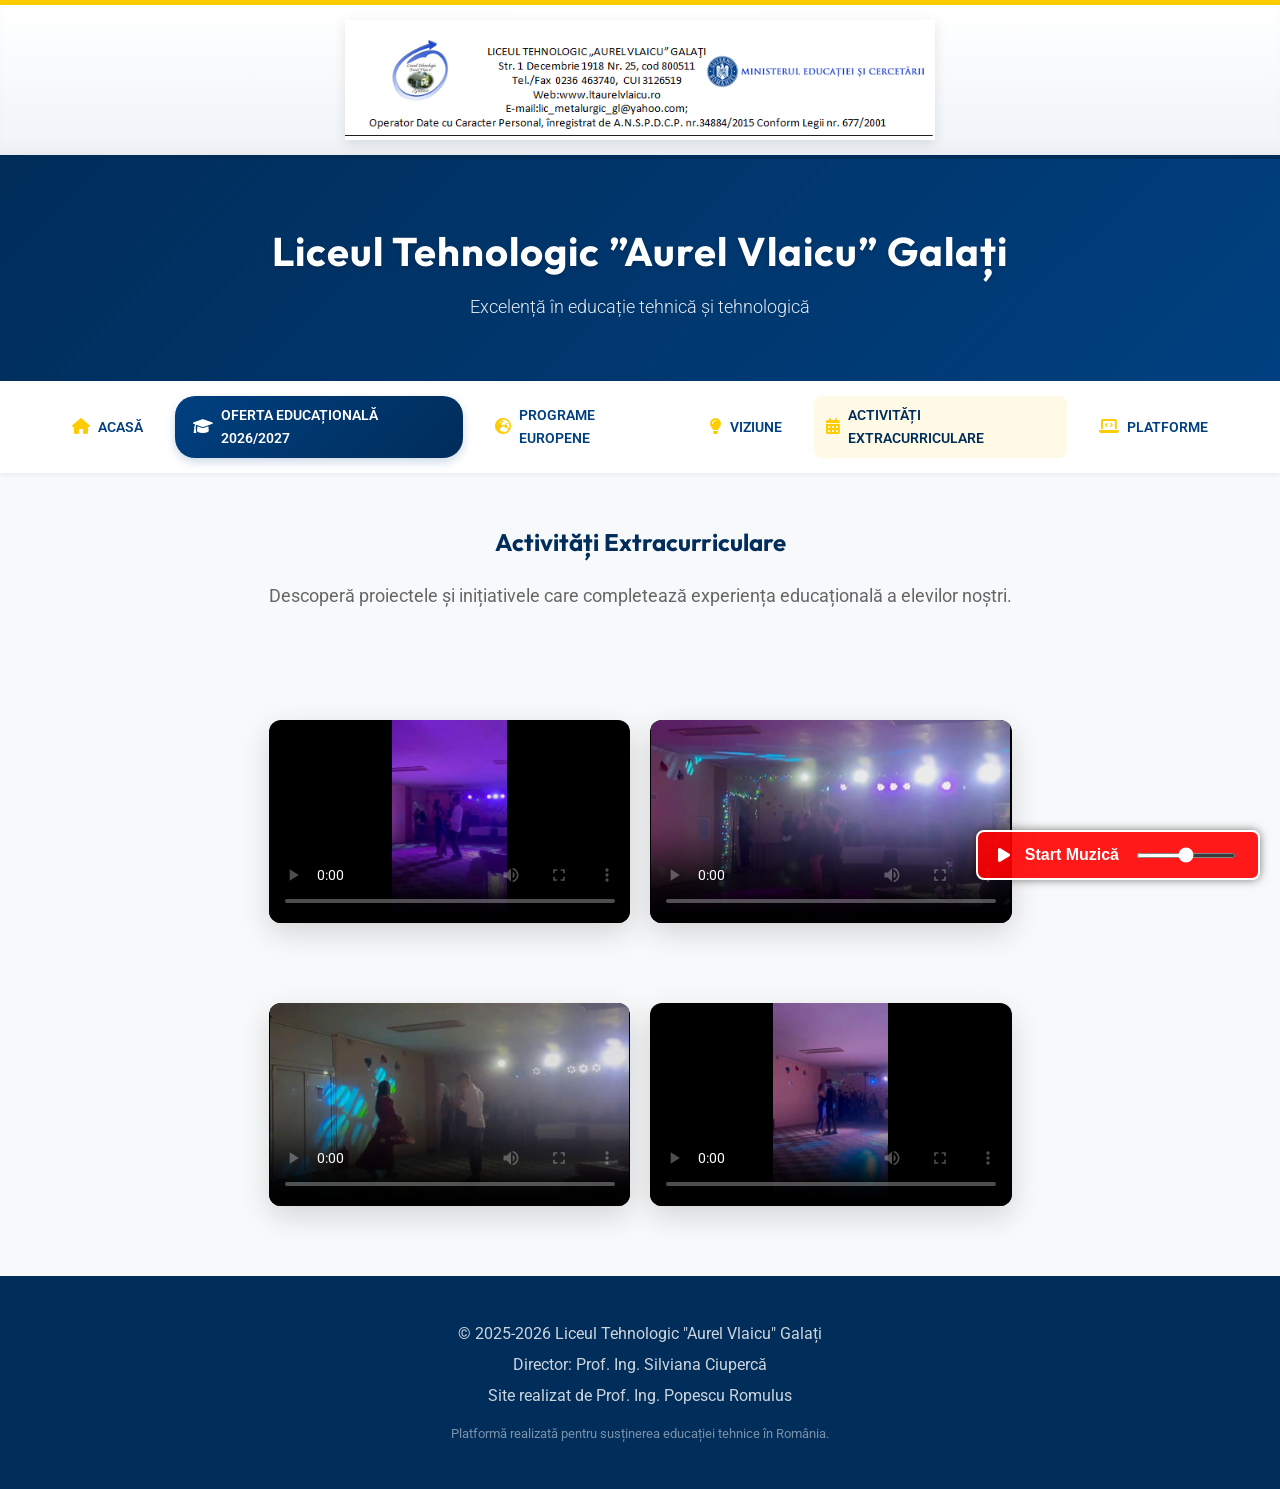
==== commit a82573d9: "SEO Optimization: Added meta descriptions, keywords, OG tags, and lazy loading" ====
--- a/activitati.html
+++ b/activitati.html
@@ -4,6 +4,10 @@
 <head>
     <meta charset="UTF-8">
     <meta name="viewport" content="width=device-width, initial-scale=1.0">
+    <meta name="description"
+        content="Activități extracurriculare la Liceul Aurel Vlaicu Galați. Balul Bobocilor, competiții sportive, evenimente culturale.">
+
+    <link rel="icon" type="image/png" href="media/sigla.jpg">
     <title>Activități Extracurriculare | Liceul Tehnologic ”Aurel Vlaicu” Galați</title>
     <!-- FontAwesome -->
     <link rel="stylesheet" href="https://cdnjs.cloudflare.com/ajax/libs/font-awesome/6.0.0/css/all.min.css">
--- a/css/style.css
+++ b/css/style.css
@@ -342,6 +342,23 @@
     margin-bottom: 40px;
     font-style: italic;
     font-weight: 500;
+}
+
+.hero-content {
+    max-width: 800px;
+    margin: 0 auto 40px;
+}
+
+.hero-image {
+    border-radius: 12px;
+    box-shadow: 0 4px 15px rgba(0, 0, 0, 0.2);
+    width: 100%;
+    height: 300px;
+    object-fit: cover;
+}
+
+.hero-image.top-focus {
+    object-position: top;
 }
 
 /* Custom Scrollbar */
@@ -799,6 +816,102 @@
     margin-bottom: 0;
 }
 
+/* -----------------------------------------------------------
+   RESPONSIVE LAYOUT UTILITIES (Added for Mobile Optimization)
+   ----------------------------------------------------------- */
+
+/* Flexible 3-Column Layout Container */
+.responsive-3-col {
+    display: flex;
+    gap: 20px;
+    margin-top: 20px;
+    flex-wrap: nowrap;
+    /* Default to no wrap on desktop */
+    align-items: flex-start;
+    justify-content: center;
+}
+
+/* Sidebar Columns (Videos) */
+.sidebar-col {
+    flex: 0 0 auto;
+    width: 250px;
+    /* Slightly wider for better video presentation */
+    max-width: 250px;
+}
+
+/* Center Column (Main Content) */
+.center-col {
+    flex: 1;
+    min-width: 0;
+    /* Prevents flex item from overflowing */
+    max-width: 800px;
+}
+
+/* Responsive Media Queries */
+@media (max-width: 992px) {
+    .responsive-3-col {
+        flex-wrap: wrap;
+        /* Allow wrapping on medium screens */
+    }
+
+    .sidebar-col {
+        width: 100%;
+        /* Full width on smaller screens */
+        max-width: 100%;
+        margin-bottom: 20px;
+        order: 2;
+        /* Move videos below main content typically, or adjust as needed */
+    }
+
+    /* If we want videos at the bottom, we can use order. 
+       Assuming main content is naturally second, valid order would be:
+       Title/Intro (if outside) -> Main Content -> Videos
+    */
+
+    .center-col {
+        width: 100%;
+        max-width: 100%;
+        order: 1;
+        /* Main content first on mobile */
+        margin-bottom: 30px;
+    }
+
+    /* Specific adjustments for Oferta/EPAS video sidebars when stacked */
+    .sidebar-col h4 {
+        text-align: left;
+        /* Align headers left on mobile */
+        padding-left: 10px;
+    }
+}
+
+@media (max-width: 768px) {
+    .container {
+        padding-left: 15px;
+        padding-right: 15px;
+    }
+
+    /* Stack everything */
+    .responsive-3-col {
+        flex-direction: column;
+    }
+
+    .sidebar-col {
+        width: 100%;
+    }
+
+    .video-container,
+    .sidebar-col>div {
+        /* ensure embedded video containers are responsive */
+        height: auto;
+    }
+
+    /* Adjust PDF frames */
+    iframe[src*="pdf"] {
+        height: 500px !important;
+        /* Adjusted height for mobile */
+    }
+}
+
 /* Deprecated within this layout, but class used above - styles handled inline or via utility */
 
 @media (max-width: 992px) {
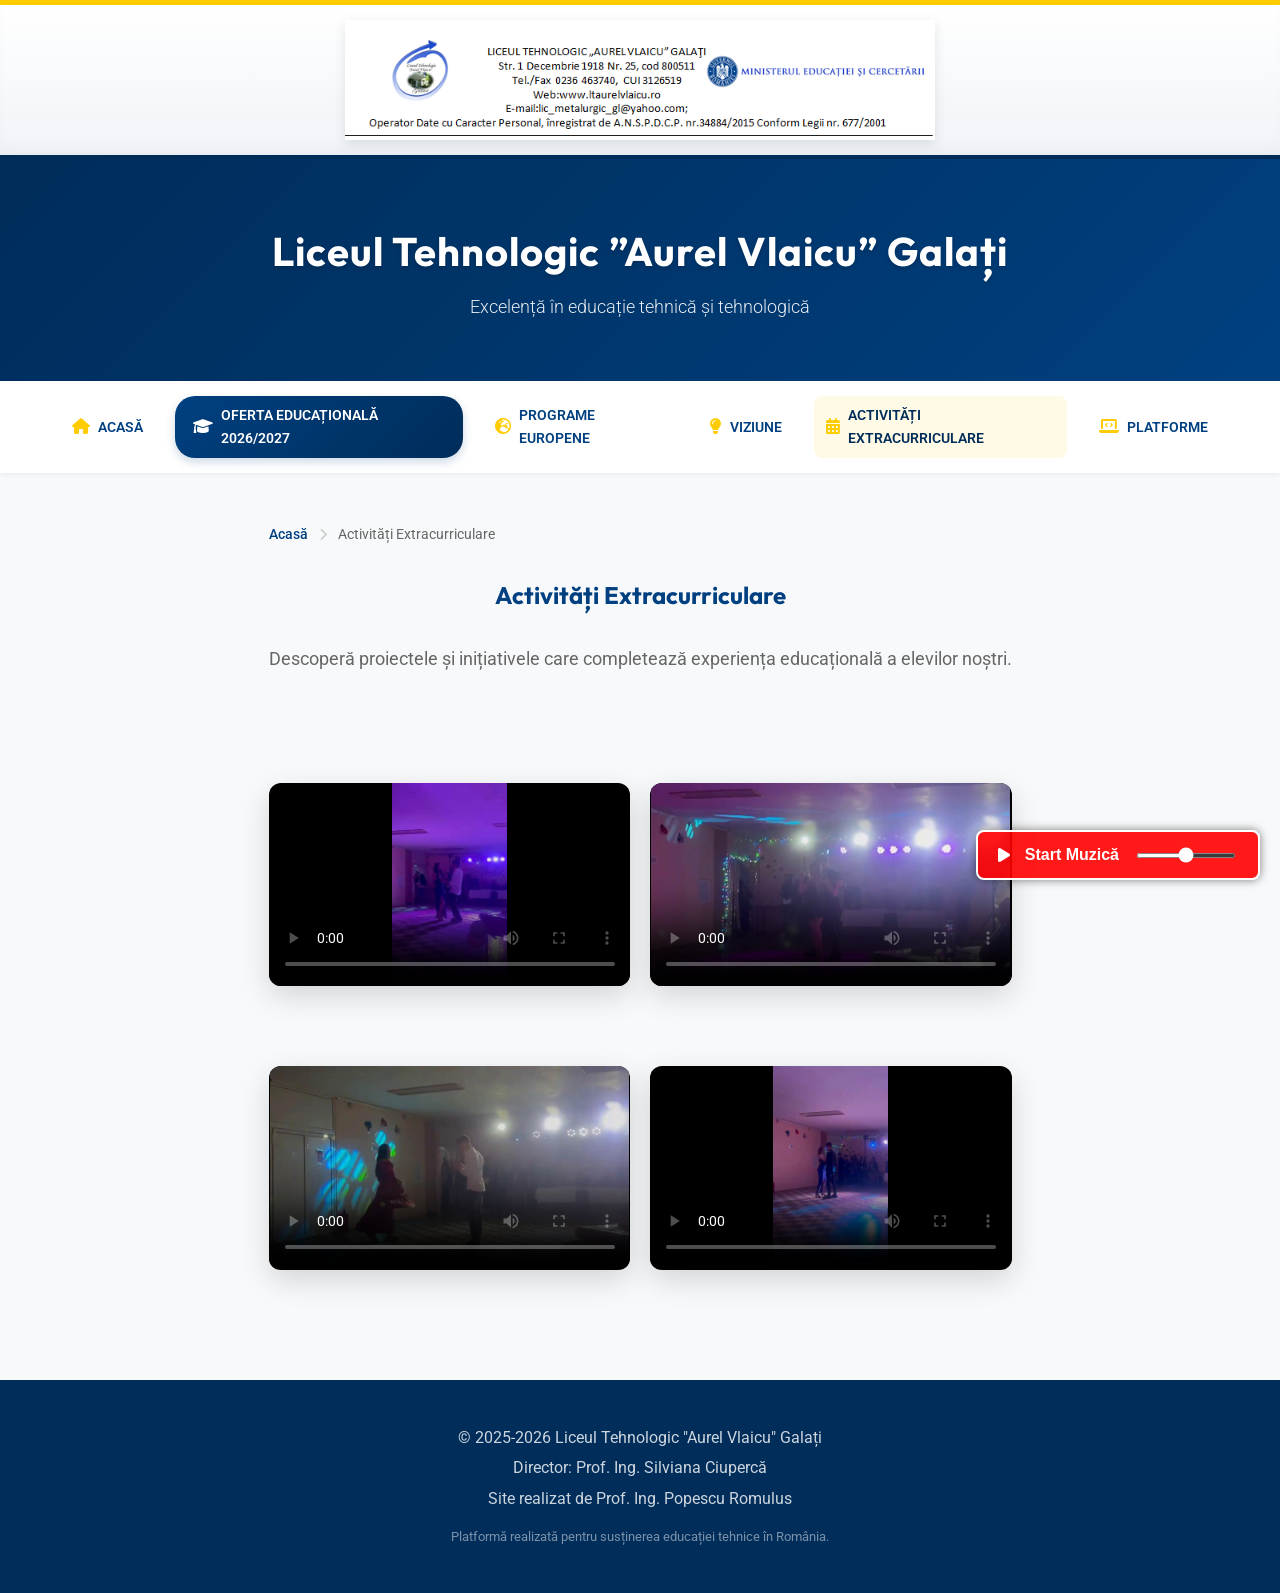
==== commit 7e21ee0a: "UX Upgrade: Added 404 page, Breadcrumbs, Scroll-to-Top, and Favicon" ====
--- a/activitati.html
+++ b/activitati.html
@@ -50,8 +50,15 @@
     </nav>
 
     <!-- Content -->
-    <div class="container" style="text-align: center; margin-top: 50px; min-height: 50vh;">
-        <h2>Activități Extracurriculare</h2>
+    <div class="container" style="padding: 40px 0;">
+        <!-- Breadcrumb -->
+        <div class="breadcrumb">
+            <a href="index.html">Acasă</a> <i class="fas fa-chevron-right"></i>
+            <span>Activități Extracurriculare</span>
+        </div>
+
+        <h2 style="text-align: center; color: var(--primary-blue); margin-bottom: 30px;">Activități Extracurriculare
+        </h2>
 
         <p
             style="font-size: 1.1rem; line-height: 1.6; max-width: 800px; margin: 0 auto 40px; color: var(--text-light);">
--- a/css/style.css
+++ b/css/style.css
@@ -27,6 +27,29 @@
     --radius-lg: 12px;
     --radius-pill: 50px;
     --container-width: 1200px;
+}
+
+/* Breadcrumbs */
+.breadcrumb {
+    padding: 10px 0;
+    margin-bottom: 20px;
+    font-size: 0.9rem;
+    color: var(--text-light);
+}
+
+.breadcrumb a {
+    color: var(--primary-blue);
+    font-weight: 500;
+}
+
+.breadcrumb a:hover {
+    text-decoration: underline;
+}
+
+.breadcrumb i {
+    margin: 0 8px;
+    font-size: 0.8rem;
+    color: #ccc;
 }
 
 /* Reset & Base Styles */
